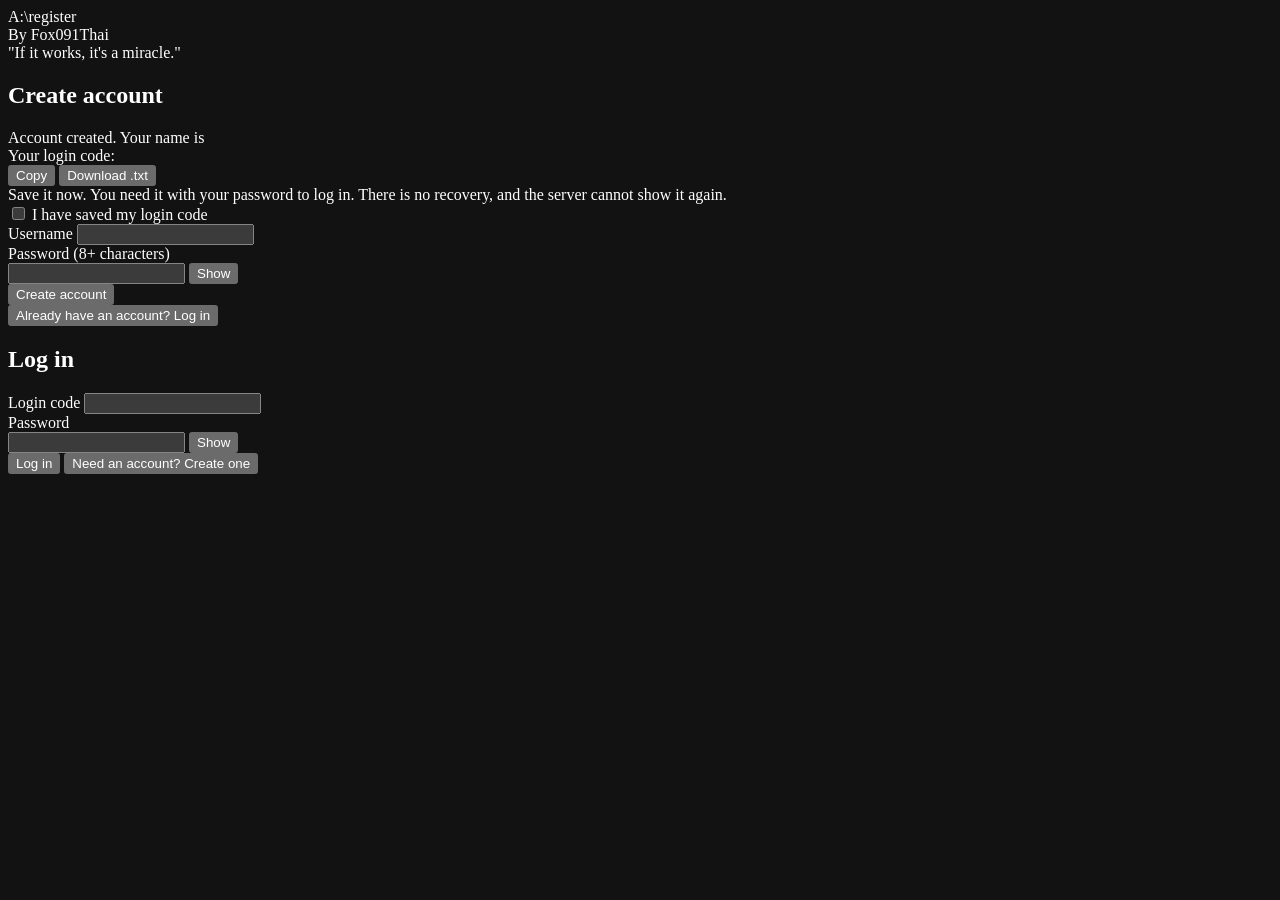
==== web/index.html @ 4a58f5ba "v2.0: Security overhaul" ====
<!DOCTYPE html>
<html lang="en">

<head>
    <meta charset="UTF-8">
    <meta name="viewport" content="width=device-width, initial-scale=1">
    <meta name="color-scheme" content="dark">
    <title>Terminet IRC</title>
    <link rel="icon" href="/static/favicon.svg" type="image/svg+xml">
    <link rel="stylesheet" href="/static/ui.css">
    <link rel="stylesheet" href="/static/login.css">
</head>

<body>
    <main class="disk-wrap">
        <div class="disk">
            <div class="shutter"><span id="drive-title">A:\register</span><i class="slot"></i></div>
            <div class="label">
                <div class="wordmark" role="img" aria-label="Terminet.IRC"></div>
                <div class="rule"></div>
                <div class="byline">By Fox091Thai</div>
                <div class="motto">"If it works, it's a miracle."</div>
            </div>
            <div class="auth-container">
                <!-- Registration -->
                <div id="register-form" class="auth-form">
                    <h2>Create account</h2>
                    <div id="register-success" class="success-message hidden">
                        <div>Account created. Your name is <strong id="reg-tag"></strong></div>
                        <div>Your login code:</div>
                        <div class="unique-code" id="unique-code"></div>
                        <div class="code-tools">
                            <button type="button" class="key ghost small" id="btn-copy-code">Copy</button>
                            <button type="button" class="key ghost small" id="btn-download-code">Download .txt</button>
                            <span id="copy-status" role="status"></span>
                        </div>
                        <div class="warn">Save it now. You need it with your password to log in. There is no recovery, and the server cannot show it again.</div>
                        <label class="ack"><input type="checkbox" id="saved-ack"> I have saved my login code</label>
                    </div>
                    <div id="register-error" class="error-message hidden"></div>
                    <div id="register-fields">
                        <div class="form-group">
                            <label for="reg-username">Username</label>
                            <input type="text" id="reg-username" maxlength="20" autocomplete="off" required>
                        </div>
                        <div class="form-group">
                            <label for="reg-password">Password (8+ characters)</label>
                            <div class="pw-wrap">
                                <input type="password" id="reg-password" minlength="8" maxlength="128" autocomplete="new-password" required>
                                <button type="button" class="pw-toggle" data-for="reg-password" aria-pressed="false">Show</button>
                            </div>
                        </div>
                        <button class="key" id="btn-register">Create account</button>
                    </div>
                    <button class="switch-btn" id="btn-to-login">Already have an account? Log in</button>
                </div>

                <!-- Login -->
                <div id="login-form" class="auth-form hidden">
                    <h2>Log in</h2>
                    <div id="login-error" class="error-message hidden"></div>
                    <div class="form-group">
                        <label for="login-code">Login code</label>
                        <input type="text" id="login-code" maxlength="20" autocomplete="username" spellcheck="false" required>
                    </div>
                    <div class="form-group">
                        <label for="login-password">Password</label>
                        <div class="pw-wrap">
                            <input type="password" id="login-password" maxlength="128" autocomplete="current-password" required>
                            <button type="button" class="pw-toggle" data-for="login-password" aria-pressed="false">Show</button>
                        </div>
                    </div>
                    <button class="key" id="btn-login">Log in</button>
                    <button class="switch-btn" id="btn-to-register">Need an account? Create one</button>
                </div>
            </div>
        </div>
    </main>

    <script src="/static/login.js"></script>
</body>

</html>
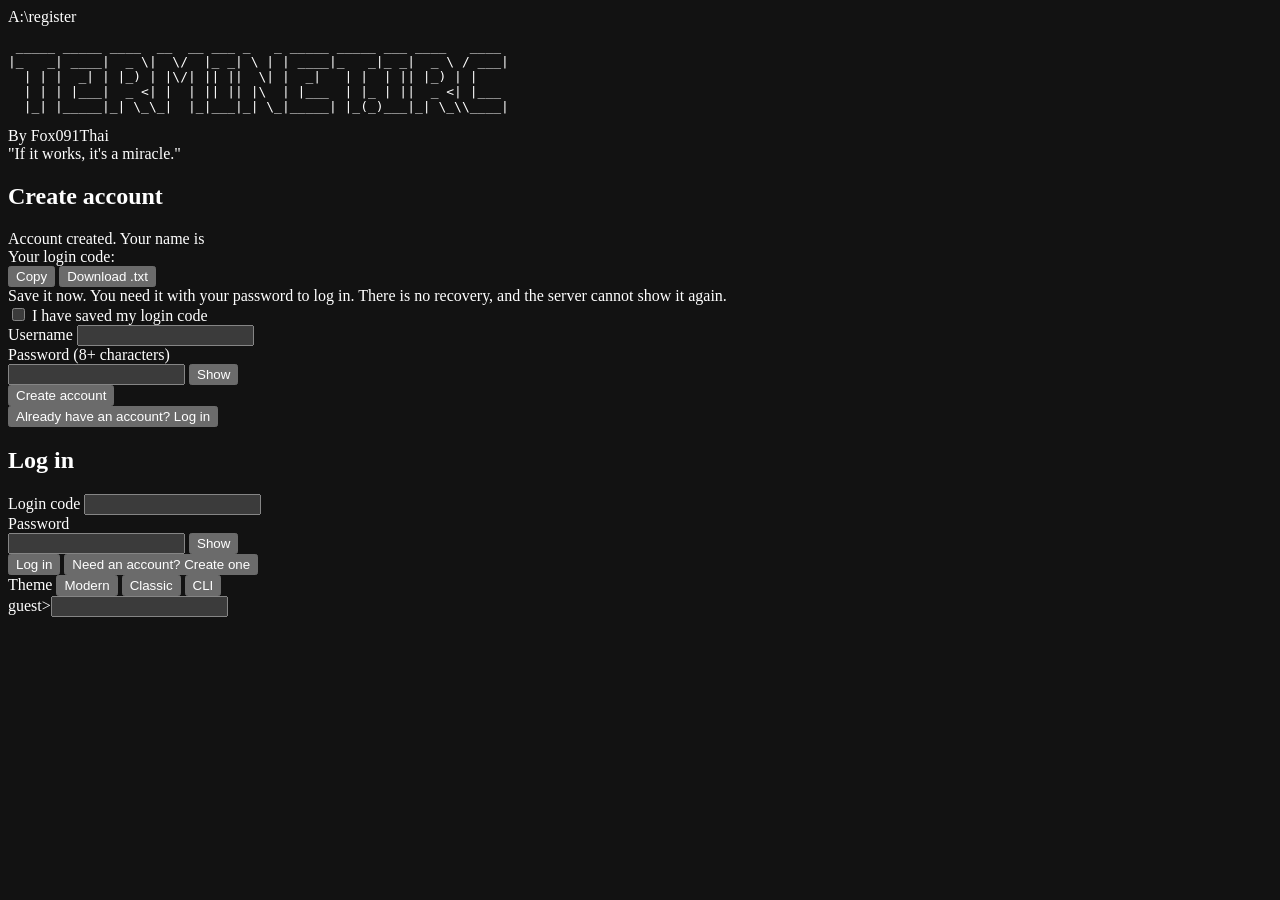
==== commit b6c6e852: "2.0.1 Themes update" ====
--- a/web/index.html
+++ b/web/index.html
@@ -1,5 +1,5 @@
 <!DOCTYPE html>
-<html lang="en">
+<html lang="en" data-theme="modern">
 
 <head>
     <meta charset="UTF-8">
@@ -7,8 +7,11 @@
     <meta name="color-scheme" content="dark">
     <title>Terminet IRC</title>
     <link rel="icon" href="/static/favicon.svg" type="image/svg+xml">
+    <script src="/static/theme.js"></script>
     <link rel="stylesheet" href="/static/ui.css">
     <link rel="stylesheet" href="/static/login.css">
+    <link rel="stylesheet" href="/static/theme-classic.css">
+    <link rel="stylesheet" href="/static/theme-cli.css">
 </head>
 
 <body>
@@ -16,6 +19,12 @@
         <div class="disk">
             <div class="shutter"><span id="drive-title">A:\register</span><i class="slot"></i></div>
             <div class="label">
+                <pre class="ascii" aria-hidden="true"> _____ _____ ____  __  __ ___ _   _ _____ _____ ___ ____   ____
+|_   _| ____|  _ \|  \/  |_ _| \ | | ____|_   _|_ _|  _ \ / ___|
+  | | |  _| | |_) | |\/| || ||  \| |  _|   | |  | || |_) | |
+  | | | |___|  _ &lt;| |  | || || |\  | |___  | |_ | ||  _ &lt;| |___
+  |_| |_____|_| \_\_|  |_|___|_| \_|_____| |_(_)___|_| \_\\____|
+</pre>
                 <div class="wordmark" role="img" aria-label="Terminet.IRC"></div>
                 <div class="rule"></div>
                 <div class="byline">By Fox091Thai</div>
@@ -77,7 +86,20 @@
         </div>
     </main>
 
+    <nav class="theme-pick" aria-label="Theme">
+        <span>Theme</span>
+        <button type="button" class="key ghost small" data-theme-set="modern">Modern</button>
+        <button type="button" class="key ghost small" data-theme-set="classic">Classic</button>
+        <button type="button" class="key ghost small" data-theme-set="cli">CLI</button>
+    </nav>
+
+    <section class="tty" id="tty" aria-label="Terminal">
+        <div class="tty-log" id="tty-log" aria-live="polite"></div>
+        <label class="tty-line"><span id="tty-prompt">guest&gt;</span><input id="tty-in" maxlength="128" autocomplete="off" autocapitalize="off" spellcheck="false" aria-label="Command"></label>
+    </section>
+
     <script src="/static/login.js"></script>
+    <script src="/static/cli-login.js"></script>
 </body>
 
 </html>
